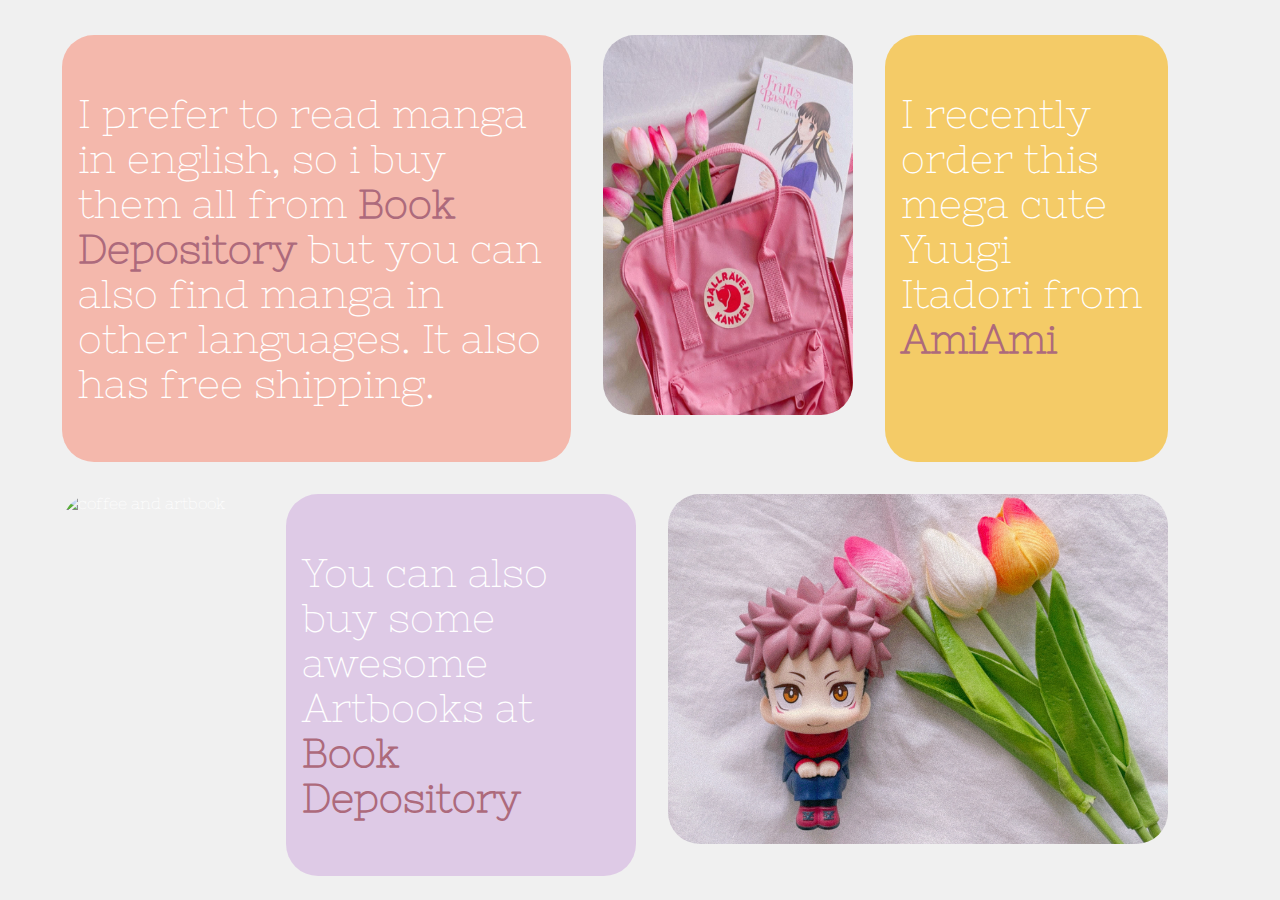
==== buy.html @ a05bb216 "buypage" ====
<!DOCTYPE html>
<html lang="en">
<head>
    <meta charset="UTF-8">
    <meta http-equiv="X-UA-Compatible" content="IE=edge">
    <meta name="viewport" content="width=device-width, initial-scale=1.0">
    <link href="https://fonts.googleapis.com/css2?family=Nixie+One&display=swap" rel="stylesheet">
    <script src="https://kit.fontawesome.com/56f3db99b1.js" crossorigin="anonymous"></script>
    <link href="css/buy.css" rel="stylesheet">
    <title>Where to buy</title>
</head>
<body>
    <div class="wrapper">
        <div class="box">
            <div class="buymanga">
                <p> I prefer to read manga in english, so i buy them all from <a href="https://www.bookdepository.com/es/" target="_blank">Book Depository</a> but you can also find manga in other languages. It also has free shipping. </p>
            </div> 
            <img class="imgmanga" src="images/buy.jpg" alt="furuba in kanken">
            <div class="buyfigures">
                <p>I recently order this mega cute Yuugi Itadori from <a href="https://www.amiami.com/eng/" target="_blank">AmiAmi</a> </p>
            </div>
        </div>
        <div class="box">
            <img class="imgartbook" src="images/artbookhanako.png" alt="coffee and artbook">
            <div class="buyartbook">
                <p>You can also buy some awesome Artbooks at <a href="https://www.bookdepository.com/es/" target="_blank">Book Depository</a></p>
                </div>
                <img class="imgfigure" src="images/figure.png" alt="coffee and artbook">
        </div>
        
    </div>
</div>

    
</body>
</html>
---- css/buy.css ----
body{
    background-color:#F0F0F0; ;
    font-family: 'Nixie One', cursive;
    color: #FFFFFF;
}
.wrapper{
    height: 95%;
    width: 90%;
    margin: 1.5% 3% 0 3%;
}
.box{
    display: flex;
    flex-flow: row nowrap;
    margin: 0;
}
.buymanga{
    background-color:#F4B8AC;
    border-radius: 2rem;
    margin: 1rem;
    width: 90%;
}
.buyartbook{
    background-color:#DECAE6;
    border-radius: 2rem;
    margin: 1rem;
    width: 40%;
}
.buyfigures{
    background-color:#F4CB67;
    border-radius: 2rem;
    margin: 1rem;
    width: 50%;
}
p{
    font-size: 2.5rem;
    text-align: start;
    padding: 1rem;
}
.imgmanga{
    width: 250px;
    height: 380px;
    border-radius: 2rem;
    margin: 1rem;
}
.imgartbook{
    width: 250px;
    height: 350px;
    border-radius: 2rem;
    margin: 1rem;
}
.imgfigure{
        width: 500px;
        height: 350px;
        border-radius: 2rem;
        margin: 1rem;
 }    
a{
    text-decoration: none;
    font-weight: bold;
    color:#AD6A7C;

}
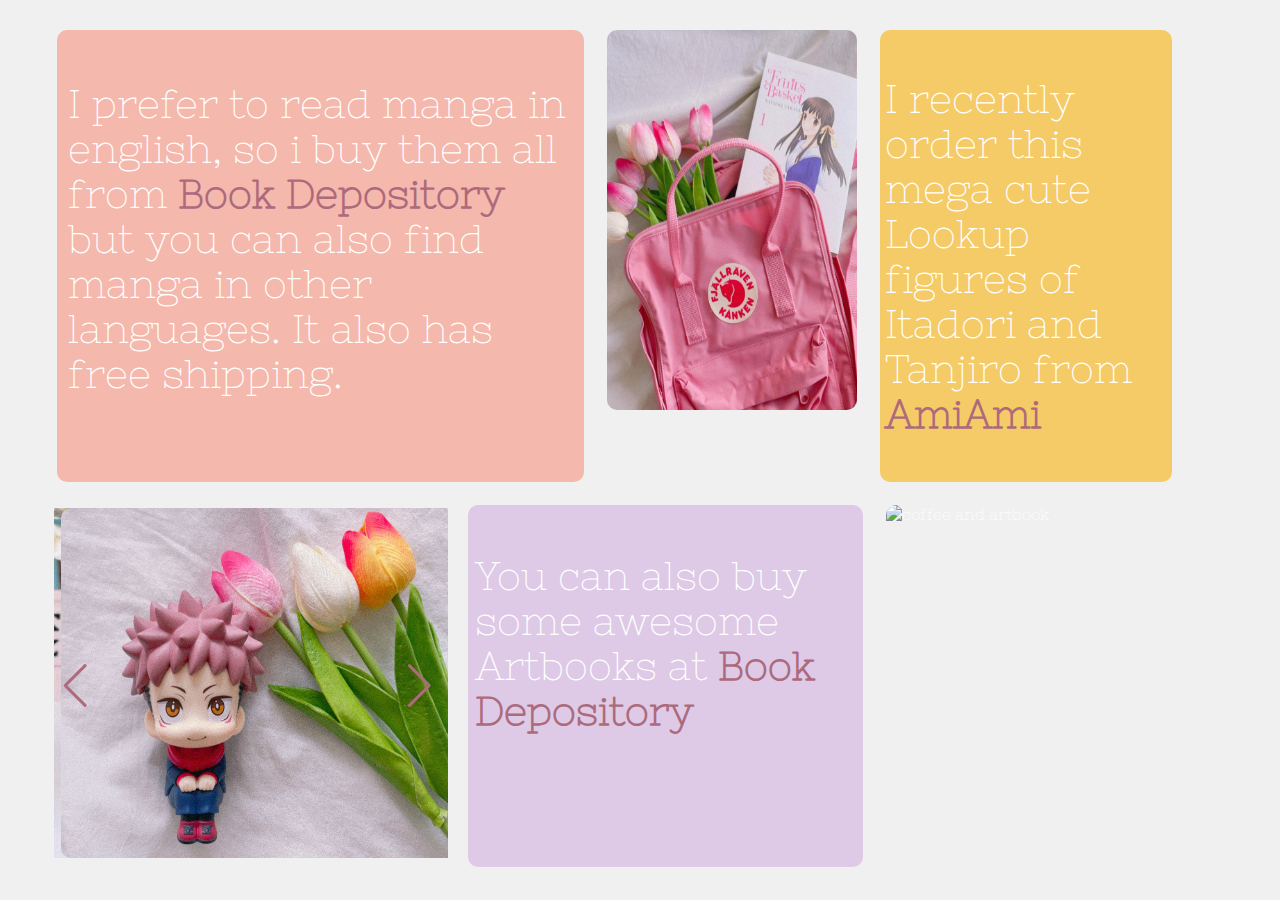
==== commit bac701a4: "buy mobile" ====
--- a/buy.html
+++ b/buy.html
@@ -4,6 +4,7 @@
     <meta charset="UTF-8">
     <meta http-equiv="X-UA-Compatible" content="IE=edge">
     <meta name="viewport" content="width=device-width, initial-scale=1.0">
+    <link rel="stylesheet" href="https://cdn.jsdelivr.net/npm/swiper@8/swiper-bundle.min.css"/>
     <link href="https://fonts.googleapis.com/css2?family=Nixie+One&display=swap" rel="stylesheet">
     <script src="https://kit.fontawesome.com/56f3db99b1.js" crossorigin="anonymous"></script>
     <link href="css/buy.css" rel="stylesheet">
@@ -17,20 +18,28 @@
             </div> 
             <img class="imgmanga" src="images/buy.jpg" alt="furuba in kanken">
             <div class="buyfigures">
-                <p>I recently order this mega cute Yuugi Itadori from <a href="https://www.amiami.com/eng/" target="_blank">AmiAmi</a> </p>
+                <p>I recently order this mega cute Lookup figures of Itadori and Tanjiro from <a href="https://www.amiami.com/eng/" target="_blank">AmiAmi</a> </p>
             </div>
         </div>
         <div class="box">
-            <img class="imgartbook" src="images/artbookhanako.png" alt="coffee and artbook">
+            <div class="swiper">
+                <div class="swiper-wrapper">
+                  <div class="swiper-slide"><img class="imgfigure" src="./images/figure.png" alt="itadori"></div>
+                  <div class="swiper-slide"><img class="imgfigure" src="./images/tanjiro2.jpg" alt="tanjiro"></div>
+                </div>
+                <div class="swiper-button-prev"></div>
+                <div class="swiper-button-next"></div>
+            </div>
             <div class="buyartbook">
                 <p>You can also buy some awesome Artbooks at <a href="https://www.bookdepository.com/es/" target="_blank">Book Depository</a></p>
                 </div>
-                <img class="imgfigure" src="images/figure.png" alt="coffee and artbook">
+                <img class="imgartbook" src="images/artbookhanako.png" alt="coffee and artbook">
+            </div>
+        
         </div>
-        
     </div>
-</div>
 
-    
+<script src="https://cdn.jsdelivr.net/npm/swiper@8/swiper-bundle.min.js"></script>
+<script src="./js/buy.js"></script>
 </body>
 </html>--- a/css/buy.css
+++ b/css/buy.css
@@ -15,48 +15,91 @@
 }
 .buymanga{
     background-color:#F4B8AC;
-    border-radius: 2rem;
-    margin: 1rem;
+    border-radius: 10px;
+    margin: 1%;
     width: 90%;
 }
 .buyartbook{
     background-color:#DECAE6;
-    border-radius: 2rem;
-    margin: 1rem;
+    border-radius: 10px;
+    margin: 1%;
     width: 40%;
 }
 .buyfigures{
     background-color:#F4CB67;
-    border-radius: 2rem;
-    margin: 1rem;
+    border-radius: 10px;
+    margin: 1%;
     width: 50%;
 }
 p{
     font-size: 2.5rem;
     text-align: start;
-    padding: 1rem;
+    padding: 2%;
 }
 .imgmanga{
     width: 250px;
     height: 380px;
-    border-radius: 2rem;
-    margin: 1rem;
+    border-radius: 10px;
+    margin: 1%;
 }
 .imgartbook{
-    width: 250px;
-    height: 350px;
-    border-radius: 2rem;
-    margin: 1rem;
+    width: 330px;
+    height: 362px;
+    border-radius: 10px;
+    margin: 1%;
 }
 .imgfigure{
-        width: 500px;
-        height: 350px;
-        border-radius: 2rem;
-        margin: 1rem;
+    width: 454px;
+    height: 350px;
+    border-radius: 10px;
+    margin: 1%;
  }    
+
 a{
     text-decoration: none;
     font-weight: bold;
     color:#AD6A7C;
+}
 
+.swiper, .swiper-wrapper {
+    width: 454px;
+    border-radius: 10px;
+    margin: 0.7%;
 }
+
+  .swiper-button-prev{
+    color: #AD6A7C;
+    left: 8px;
+    right: auto;
+
+  }
+.swiper-button-next{
+    color: #AD6A7C;
+    right:15px;
+    left: auto;
+  }
+
+@media screen and (max-width:480px){
+    .box{
+        display: flex;
+        flex-flow: column nowrap;
+        justify-content: center;
+        align-items: center;
+        margin: 0;
+    }
+
+    .buymanga , .imgmanga , .buyfigures , .imgfigure , .buyartbook, .imgartbook{
+        width: 90%;
+    }
+
+    .swiper, .swiper-wrapper {
+        width: 453px;
+        margin: 16px;
+    }
+
+    .swiper-button-next{
+        color: #AD6A7C;
+        right:41px;
+        left: auto;
+      }
+}
